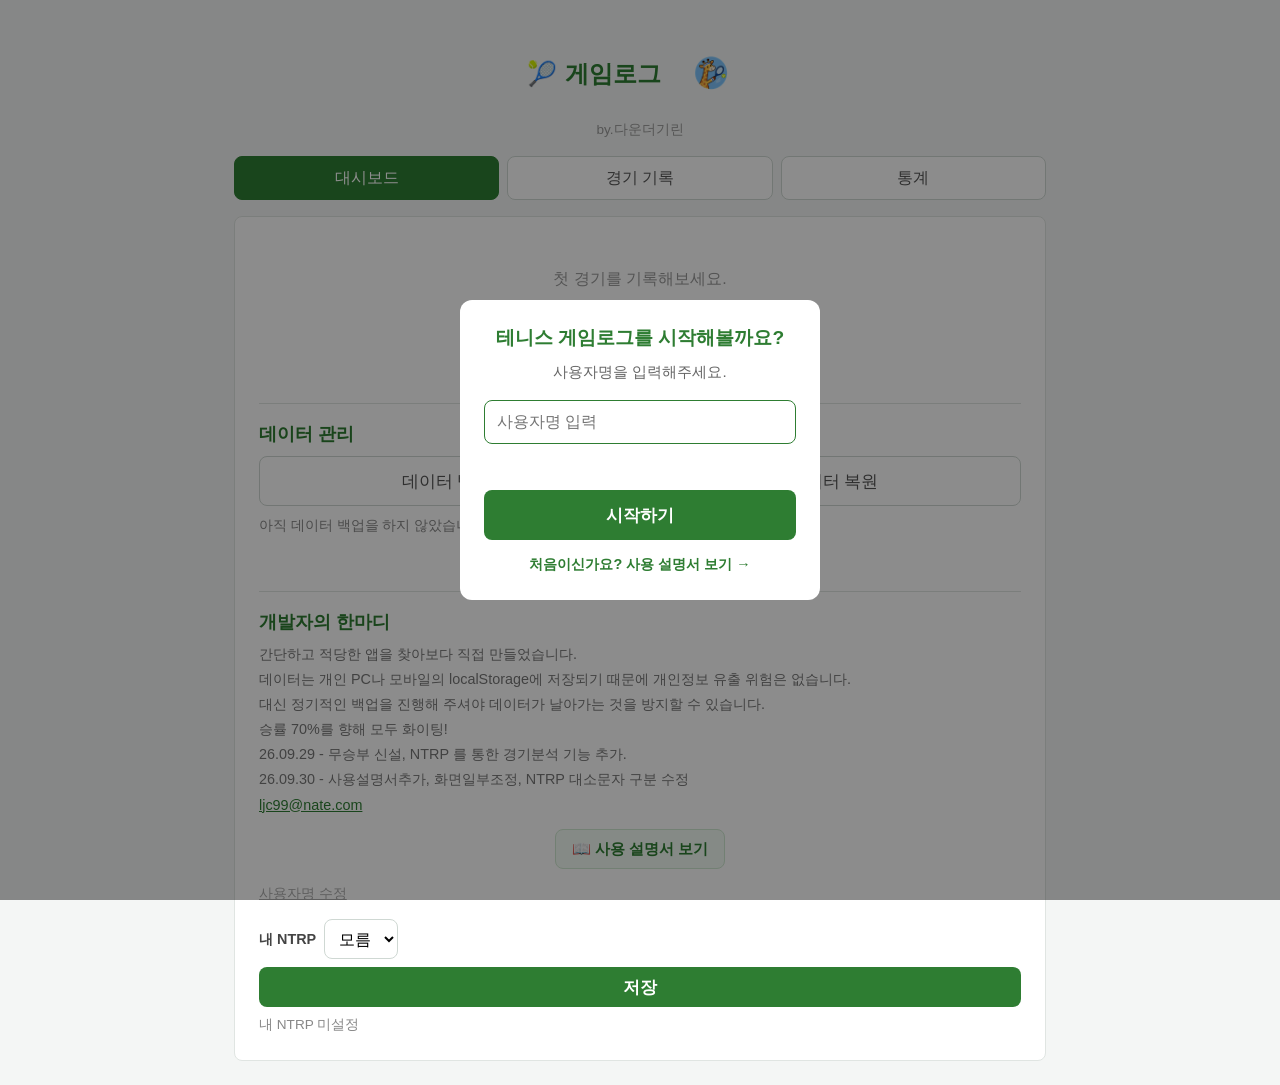
==== index.html @ ec40f74d "기능 및 레이아웃 1. NTRP 참조 대소문자 변경 2. 페이지 넘어가면  3. 설명서 추가" ====
<!DOCTYPE html>
<html lang="ko">
<head>
  <meta charset="UTF-8" />
  <!-- 모바일에서 올바른 배율로 표시되도록 하는 뷰포트 설정 (설계 §5) -->
  <meta name="viewport" content="width=device-width, initial-scale=1.0" />
  <title>다운더기린의 게임로그</title>
  <link rel="stylesheet" href="style.css" />
</head>
<body>
  <!-- 최초 실행 시 사용자명 입력 오버레이 (기본 숨김, 사용자명 없으면 JS가 표시) -->
  <div id="username-setup" class="overlay" hidden>
    <div class="overlay-box">
      <h2 class="overlay-title">테니스 게임로그를 시작해볼까요?</h2>
      <p class="overlay-desc">사용자명을 입력해주세요.</p>
      <input type="text" id="username-input" class="overlay-input" placeholder="사용자명 입력" maxlength="20" />
      <p id="username-setup-message" class="form-message is-error"></p>
      <button type="button" id="username-start-button" class="save-button">시작하기</button>
      <p class="overlay-guide-link"><a href="guide.html" target="_blank" rel="noopener">처음이신가요? 사용 설명서 보기 →</a></p>
    </div>
  </div>

  <!-- 앱 전체를 감싸는 컨테이너 -->
  <div class="app">

    <!-- 앱 제목 (사용자명은 JS로 채움) -->
    <header class="app-header">
      <h1 class="app-title">🎾 <span id="app-title-user"></span><img src="logo.png" alt="로고" class="app-logo" /></h1>
      <p class="app-subtitle">by.다운더기린</p>
    </header>

    <!-- 탭 버튼 3개 (대시보드 / 경기 기록 / 통계) -->
    <!-- 클릭 시 화면 전환 동작은 Task 2에서 구현 예정 -->
    <nav class="tab-bar">
      <button class="tab-button is-active" data-tab="dashboard">대시보드</button>
      <button class="tab-button" data-tab="records">경기 기록</button>
      <button class="tab-button" data-tab="stats">통계</button>
    </nav>

    <!-- 탭별 내용 영역 (지금은 빈 골격만; 실제 내용은 이후 Task에서 채움) -->
    <main class="tab-panels">

      <!-- 탭 1: 대시보드 (Task 13) -->
      <section class="tab-panel is-active" id="dashboard">

        <!-- 주요 통계 요약 -->
        <div id="dashboard-summary"></div>

        <!-- NTRP 경기 분석 요약 -->
        <h2 class="section-title" id="dashboard-ntrp-title">NTRP 경기 분석</h2>
        <div id="dashboard-ntrp"></div>

        <!-- NTRP 전력별 승률 -->
        <h2 class="section-title" id="dashboard-ntrp-difficulty-title">NTRP 전력별 승률</h2>
        <div id="dashboard-ntrp-difficulty"></div>

        <!-- 전력 열세 경기 분석 -->
        <h2 class="section-title" id="dashboard-ntrp-upset-title">전력 열세 경기 분석</h2>
        <div id="dashboard-ntrp-upset"></div>

        <!-- 최근 경기 요약 -->
        <h2 class="section-title" id="dashboard-recent-title">최근 경기</h2>
        <div id="dashboard-recent"></div>

        <!-- 데이터 관리 (백업/복원) -->
        <section class="data-manage">
          <h2 class="section-title">데이터 관리</h2>
          <div class="data-manage-buttons">
            <button type="button" id="backup-button" class="cancel-button">데이터 백업</button>
            <button type="button" id="restore-button" class="cancel-button">데이터 복원</button>
          </div>
          <!-- 복원용 파일 선택 input (화면에는 숨김, 버튼으로 실행) -->
          <input type="file" id="restore-file" accept="application/json,.json" hidden />
          <p id="last-backup-status" class="backup-status"></p>
          <p id="backup-notice" class="backup-notice" hidden></p>
          <p id="data-manage-message" class="form-message" role="status"></p>
        </section>

        <!-- 개발자의 한마디 -->
        <section class="dev-note">
          <h2 class="section-title">개발자의 한마디</h2>
          <p>간단하고 적당한 앱을 찾아보다 직접 만들었습니다.</p>
          <p>데이터는 개인 PC나 모바일의 localStorage에 저장되기 때문에 개인정보 유출 위험은 없습니다.</p>
          <p>대신 정기적인 백업을 진행해 주셔야 데이터가 날아가는 것을 방지할 수 있습니다.</p>
          <p>승률 70%를 향해 모두 화이팅!</p>
          <p>26.09.29 - 무승부 신설, NTRP 를 통한 경기분석 기능 추가.</p>
          <p>26.09.30 - 사용설명서추가, 화면일부조정, NTRP 대소문자 구분 수정</p>
          <p><a href="mailto:ljc99@nate.com">ljc99@nate.com</a></p>
        </section>

        <!-- 사용 설명서 링크 -->
        <section class="guide-link-section">
          <a href="guide.html" target="_blank" rel="noopener">📖 사용 설명서 보기</a>
        </section>

        <!-- 사용자명 수정 (작게 노출) -->
        <section class="username-edit">
          <button type="button" id="username-edit-button" class="text-button">사용자명 수정</button>

          <!-- 수정 폼 (기본 숨김) -->
          <div id="username-edit-form" class="username-edit-form" hidden>
            <p class="username-current">현재 사용자명: <span id="username-current-value"></span></p>
            <label for="username-edit-input">새 사용자명</label>
            <input type="text" id="username-edit-input" class="overlay-input" maxlength="20" />
            <p id="username-edit-message" class="form-message is-error"></p>
            <div class="username-edit-actions">
              <button type="button" id="username-save-button" class="save-button">저장</button>
              <button type="button" id="username-cancel-button" class="cancel-button">취소</button>
            </div>
          </div>

          <!-- 내 NTRP 설정 -->
          <div class="my-ntrp-setting">
            <label for="my-ntrp-input">내 NTRP</label>
            <select id="my-ntrp-input">
              <option value="">모름</option>
            </select>
            <button type="button" id="my-ntrp-save-button" class="save-button">저장</button>
            <span id="my-ntrp-current" class="ntrp-hint"></span>
          </div>
        </section>

      </section>

      <!-- 탭 2: 경기 기록 -->
      <section class="tab-panel" id="records">

        <!-- 경기 입력 폼 (저장 동작은 Task 6에서 구현) -->
        <form id="match-form" class="match-form" autocomplete="off">
          <h2 class="section-title">경기 기록 입력</h2>
          <p class="form-hint"><span class="required-mark">*</span> 표시는 필수 항목입니다.</p>

          <!-- 경기 날짜 (필수, 기본값=오늘) -->
          <div class="field">
            <label for="input-date">경기 날짜 <span class="required-mark">*</span></label>
            <input type="date" id="input-date" name="date" required />
          </div>

          <!-- 경기 형태: 복식 고정 표시 (선택 불가) -->
          <div class="field">
            <label>경기 형태</label>
            <div class="fixed-value">복식 (고정)</div>
          </div>

          <!-- 구장 (자동완성, 선택 입력) -->
          <div class="field">
            <label for="input-venue">구장 (선택)</label>
            <input type="text" id="input-venue" name="venue" list="venue-list" placeholder="예: 올림픽공원 테니스장" />
            <datalist id="venue-list"></datalist>
          </div>

          <!-- 나 (본인): 이름은 사용자명, NTRP는 내 NTRP 설정값 -->
          <div class="field">
            <label>나</label>
            <div class="fixed-value"><span id="me-name"></span></div>
            <span id="ntrp-me" class="ntrp-hint"></span>
          </div>

          <!-- 내 파트너 (자동완성) -->
          <div class="field">
            <label for="input-partner">내 파트너</label>
            <input type="text" id="input-partner" name="partner" list="partner-list" placeholder="예: 홍길동" />
            <span id="ntrp-partner" class="ntrp-hint"></span>
            <datalist id="partner-list"></datalist>
          </div>

          <!-- 상대 선수 1 (자동완성) -->
          <div class="field">
            <label for="input-opponent1">상대 선수 1</label>
            <input type="text" id="input-opponent1" name="opponent1" list="opponent-list" placeholder="예: 김철수" />
            <span id="ntrp-opponent1" class="ntrp-hint"></span>
          </div>

          <!-- 상대 선수 2 (자동완성) -->
          <div class="field">
            <label for="input-opponent2">상대 선수 2</label>
            <input type="text" id="input-opponent2" name="opponent2" list="opponent-list" placeholder="예: 이영희" />
            <span id="ntrp-opponent2" class="ntrp-hint"></span>
            <!-- 상대 선수 1·2가 같은 후보 목록을 공유 -->
            <datalist id="opponent-list"></datalist>
          </div>

          <!-- 경기 점수: 내 점수 / 상대 점수 (필수). 승/무/패는 자동 판정된다. -->
          <div class="field">
            <label>경기 점수 <span class="required-mark">*</span></label>
            <div class="score-inputs">
              <div class="score-cell">
                <label for="input-my-score" class="score-cell-label">내 점수</label>
                <input type="number" id="input-my-score" name="myScore" min="0" step="1" inputmode="numeric" placeholder="예: 6" />
              </div>
              <span class="score-sep">:</span>
              <div class="score-cell">
                <label for="input-opp-score" class="score-cell-label">상대 점수</label>
                <input type="number" id="input-opp-score" name="oppScore" min="0" step="1" inputmode="numeric" placeholder="예: 4" />
              </div>
            </div>
            <!-- 점수로 자동 판정된 결과를 사람이 볼 수 있게 표시 -->
            <p id="result-preview" class="result-preview"></p>
            <!-- 자동 판정된 결과(W/L/D)를 담아 두는 숨은 입력칸 (저장/통계에서 사용) -->
            <input type="hidden" id="input-result" name="result" value="" />
          </div>

          <!-- 경기 시간 (자유 입력) -->
          <div class="field">
            <label for="input-duration">경기 시간</label>
            <input type="text" id="input-duration" name="duration" placeholder="예: 90분" />
          </div>

          <!-- 메모 (선택) -->
          <div class="field">
            <label for="input-memo">메모 (선택)</label>
            <textarea id="input-memo" name="memo" rows="3" placeholder="경기에 대한 메모"></textarea>
          </div>

          <!-- 저장 / 취소 버튼 (취소는 수정 모드에서만 표시) -->
          <div class="field form-actions">
            <button type="submit" class="save-button">저장</button>
            <button type="button" id="cancel-edit-button" class="cancel-button" hidden>취소</button>
          </div>

          <!-- 저장 결과 안내 메시지 (성공/오류) -->
          <p id="form-message" class="form-message" role="status"></p>
        </form>

        <!-- 경기 목록 (Task 7: 조회 + 최근 우선 정렬) -->
        <section class="match-list-section">
          <h2 class="section-title">경기 목록</h2>
          <div id="match-list"></div>
        </section>

        <!-- 상대방 관리 (Master + NTRP) -->
        <section class="opponent-master-section">
          <h2 class="section-title">상대방 관리</h2>

          <!-- 등록/수정 폼 -->
          <div class="master-form">
            <div class="field">
              <label for="master-name-input">상대방 이름</label>
              <input type="text" id="master-name-input" placeholder="예: 김철수" />
            </div>
            <div class="field">
              <label for="master-ntrp-input">NTRP</label>
              <select id="master-ntrp-input">
                <option value="">모름</option>
              </select>
            </div>
            <p id="master-message" class="form-message is-error"></p>
            <div class="master-form-actions">
              <button type="button" id="master-add-button" class="save-button">추가</button>
              <button type="button" id="master-cancel-button" class="cancel-button" hidden>취소</button>
            </div>
          </div>

          <!-- 목록 -->
          <div id="master-list"></div>
        </section>

      </section>

      <!-- 탭 3: 통계 (Task 12) -->
      <section class="tab-panel" id="stats">

        <!-- 전체 통계 요약 카드 -->
        <h2 class="section-title">전체 통계</h2>
        <div id="stats-overall"></div>

        <!-- NTRP 전력별 경기 분석 -->
        <h2 class="section-title">NTRP 전력별 경기 분석</h2>
        <div id="stats-ntrp"></div>

        <!-- 전력 열세 / 우세 경기 분석 (업셋) -->
        <h2 class="section-title">전력 열세 경기 분석</h2>
        <div id="stats-ntrp-upset"></div>

        <!-- 월별 통계 -->
        <h2 class="section-title">월별 통계</h2>
        <div id="stats-monthly"></div>

        <!-- 파트너별 통계 -->
        <h2 class="section-title">파트너별 통계</h2>
        <div id="stats-partner"></div>

        <!-- 상대별 통계 -->
        <h2 class="section-title">상대별 통계</h2>
        <div id="stats-opponent"></div>

        <!-- 구장별 통계 -->
        <h2 class="section-title">구장별 통계</h2>
        <div id="stats-venue"></div>

      </section>

    </main>

  </div>

  <script src="app.js"></script>
</body>
</html>
---- style.css ----
/*
  테니스 복식 기록 - 스타일
  - 모바일 우선(Mobile-first)으로 작성 (설계 §5)
  - 반응형/접근성 마무리는 파일 하단 "Task 15" 블록 참고
*/

/* 기본 리셋 및 공통 설정 */
* {
  box-sizing: border-box;
  margin: 0;
  padding: 0;
}

body {
  font-family: -apple-system, BlinkMacSystemFont, "Segoe UI", Roboto, "Malgun Gothic", sans-serif;
  background-color: #f4f6f5;
  color: #333;
  line-height: 1.5;
}

/* 앱 전체 컨테이너: 넓은 화면에서는 가운데 정렬 + 최대 너비 제한 */
.app {
  width: 100%;
  max-width: 720px;
  margin: 0 auto;
  padding: 16px;
}

/* 앱 제목 */
.app-header {
  text-align: center;
  padding: 8px 0 16px;
}

.app-title {
  font-size: 1.5rem;
  color: #2e7d32; /* 코트 그린 계열 포인트 색 */
  display: inline-flex;
  align-items: center; /* 제목 텍스트와 로고를 세로 가운데 정렬 */
  gap: 8px;
}

/* 제목 아래 고정 부제목 */
.app-subtitle {
  margin-top: 4px;
  font-size: 0.85rem;
  color: #999;
}

/* 제목 뒤 로고 아이콘 */
.app-logo {
  height: 3.5em;
  width: auto;
  vertical-align: middle;
}

/* 탭 버튼 영역 */
.tab-bar {
  display: flex;
  gap: 8px;
  margin-bottom: 16px;
}

.tab-button {
  flex: 1; /* 3개 버튼이 가로 폭을 균등하게 나눠 가짐 */
  min-height: 44px; /* 터치하기 충분한 크기 (설계 §5) */
  border: 1px solid #cfd8d3;
  background-color: #ffffff;
  color: #555;
  font-size: 1rem;
  border-radius: 8px;
  cursor: pointer;
}

/* 현재 선택된 탭 버튼 강조 */
.tab-button.is-active {
  background-color: #2e7d32;
  color: #ffffff;
  border-color: #2e7d32;
}

/* 탭 내용 영역 */
.tab-panels {
  width: 100%;
}

.tab-panel {
  display: none; /* 기본은 숨김 */
  background-color: #ffffff;
  border: 1px solid #e0e5e2;
  border-radius: 8px;
  padding: 16px;
  min-height: 120px;
}

/* 현재 활성화된 탭만 표시 */
.tab-panel.is-active {
  display: block;
}

/* 아직 내용이 없는 영역의 안내 문구 */
.placeholder {
  color: #999;
  text-align: center;
  padding: 24px 0;
}

/* ============================================================
   경기 입력 폼 (Task 5) - 모바일 우선
   ============================================================ */

.section-title {
  font-size: 1.15rem;
  color: #2e7d32;
  margin-bottom: 8px;
}

.form-hint {
  font-size: 0.85rem;
  color: #888;
  margin-bottom: 16px;
}

/* 필수 표시(*) 색상 */
.required-mark {
  color: #c62828;
}

/* 각 입력 항목을 세로로 배치 (모바일 우선) */
.field {
  margin-bottom: 16px;
}

.field label {
  display: block;
  font-size: 0.95rem;
  color: #444;
  margin-bottom: 6px;
}

/* 입력창 공통 스타일: 터치하기 쉽게 크게 */
.field input[type="date"],
.field input[type="text"],
.field textarea {
  width: 100%;
  min-height: 44px;
  padding: 10px 12px;
  border: 1px solid #cfd8d3;
  border-radius: 8px;
  font-size: 1rem;
  font-family: inherit;
  background-color: #fff;
}

.field textarea {
  min-height: 72px;
  resize: vertical;
}

/* 상대 선수 옆 NTRP 힌트: 입력창 아래에 작게 표시 */
.ntrp-hint {
  display: block;
  margin-top: 6px;
  font-size: 0.85rem;
  font-weight: 600;
  color: #2e7d32;
}

/* NTRP 미등록 등 강조가 필요 없는 상태는 회색으로 */
.ntrp-hint.is-muted {
  color: #888;
  font-weight: 400;
}

/* 입력창 포커스 시 강조 */
.field input:focus,
.field textarea:focus {
  outline: none;
  border-color: #2e7d32;
}

/* 경기 형태 고정 표시 */
.fixed-value {
  padding: 10px 12px;
  border: 1px dashed #cfd8d3;
  border-radius: 8px;
  color: #666;
  background-color: #f7f9f8;
}

/* 승/패 버튼 영역: 두 버튼이 가로 폭을 균등하게 */
/* 경기 점수 입력: 내 점수 : 상대 점수 */
.score-inputs {
  display: flex;
  align-items: flex-end;
  gap: 10px;
}

.score-cell {
  flex: 1;
}

.score-cell-label {
  display: block;
  font-size: 0.85rem;
  color: #666;
  margin-bottom: 4px;
}

.score-inputs input[type="number"] {
  width: 100%;
  min-height: 48px;
  padding: 10px 12px;
  border: 1px solid #cfd8d3;
  border-radius: 8px;
  font-size: 1.1rem;
  font-family: inherit;
  text-align: center;
  background-color: #fff;
}

.score-inputs input[type="number"]:focus {
  outline: none;
  border-color: #2e7d32;
}

.score-sep {
  font-size: 1.4rem;
  font-weight: bold;
  color: #888;
  padding-bottom: 10px;
}

/* 점수로 자동 판정된 결과 미리보기 */
.result-preview {
  margin-top: 10px;
  font-size: 0.95rem;
  font-weight: 600;
  color: #666;
}

.result-preview.is-win {
  color: #2e7d32;
}

.result-preview.is-draw {
  color: #616161;
}

.result-preview.is-loss {
  color: #c62828;
}

.result-buttons {
  display: flex;
  gap: 12px;
}

.result-button {
  flex: 1;
  min-height: 52px; /* 모바일에서 터치하기 충분한 큰 버튼 */
  font-size: 1.1rem;
  font-weight: bold;
  border: 2px solid #cfd8d3;
  border-radius: 8px;
  background-color: #fff;
  color: #666;
  cursor: pointer;
}

/* 선택된 승 버튼 (초록 계열) */
.result-button.result-win.is-selected {
  background-color: #2e7d32;
  border-color: #2e7d32;
  color: #fff;
}

/* 선택된 무승부 버튼 (회색 계열) */
.result-button.result-draw.is-selected {
  background-color: #757575;
  border-color: #757575;
  color: #fff;
}

/* 선택된 패 버튼 (빨강 계열) */
.result-button.result-loss.is-selected {
  background-color: #c62828;
  border-color: #c62828;
  color: #fff;
}

/* 저장 버튼: 넓고 큰 버튼 */
.save-button {
  width: 100%;
  min-height: 50px;
  font-size: 1.05rem;
  font-weight: bold;
  border: none;
  border-radius: 8px;
  background-color: #2e7d32;
  color: #fff;
  cursor: pointer;
}

.save-button:active {
  opacity: 0.85;
}

/* ============================================================
   넓은 화면(PC) 보정 (Task 5 범위 내 최소 대응)
   상세 반응형 마무리는 Task 15에서 진행
   ============================================================ */
@media (min-width: 600px) {
  /* 날짜·스코어·시간 등은 넓은 화면에서 지나치게 길지 않도록 최대 폭 제한 */
  .field input[type="date"] {
    max-width: 240px;
  }
}

/* 저장 결과 안내 메시지 (Task 6) */
.form-message {
  margin-top: 12px;
  font-size: 0.95rem;
  min-height: 1.2em; /* 메시지가 없어도 높이 유지 */
}

.form-message.is-success {
  color: #2e7d32; /* 성공: 초록 */
}

.form-message.is-error {
  color: #c62828; /* 오류: 빨강 */
}

/* ============================================================
   경기 목록 (Task 7)
   ============================================================ */

.match-list-section {
  margin-top: 24px;
  border-top: 1px solid #e0e5e2;
  padding-top: 16px;
}

/* 경기 카드 한 건 */
.match-card {
  border: 1px solid #e0e5e2;
  border-radius: 8px;
  padding: 12px 14px;
  margin-bottom: 12px;
  background-color: #fff;
}

/* 카드 상단: 날짜 + 승/패 배지 */
.match-card-header {
  display: flex;
  justify-content: space-between;
  align-items: center;
  margin-bottom: 8px;
}

.match-date {
  font-weight: bold;
  color: #333;
}

/* 승/패 배지 (색 + 텍스트 함께) */
.match-result {
  font-weight: bold;
  padding: 2px 10px;
  border-radius: 999px;
  font-size: 0.9rem;
}

.match-result.is-win {
  background-color: #e8f5e9;
  color: #2e7d32;
}

.match-result.is-draw {
  background-color: #f0f0f0;
  color: #616161;
}

.match-result.is-loss {
  background-color: #fdecea;
  color: #c62828;
}

/* 세부 정보 한 줄 (라벨 + 값) */
.match-row {
  display: flex;
  gap: 8px;
  font-size: 0.95rem;
  padding: 2px 0;
}

.match-label {
  flex: 0 0 56px; /* 라벨 너비 고정으로 값이 가지런히 정렬 */
  color: #888;
}

.match-value {
  color: #333;
  white-space: pre-wrap; /* 줄바꿈 메모도 그대로 표시 */
  word-break: break-word;
}

/* 빈 상태 안내 */
.empty-state {
  text-align: center;
  color: #999;
  padding: 24px 0;
}

.empty-state p {
  margin: 2px 0;
}

/* ============================================================
   수정 기능 관련 (Task 8)
   ============================================================ */

/* 저장/취소 버튼을 나란히 배치 */
.form-actions {
  display: flex;
  gap: 12px;
}

.form-actions .save-button {
  flex: 1;
}

/* 취소 버튼 */
.cancel-button {
  flex: 0 0 auto;
  min-height: 50px;
  padding: 0 20px;
  font-size: 1.05rem;
  border: 1px solid #cfd8d3;
  border-radius: 8px;
  background-color: #fff;
  color: #555;
  cursor: pointer;
}

/* 경기 카드 하단 동작 버튼 영역 */
.match-actions {
  display: flex;
  justify-content: flex-end;
  gap: 8px;
  margin-top: 10px;
  padding-top: 10px;
  border-top: 1px solid #f0f2f1;
}

/* 수정 버튼 */
.edit-button {
  min-height: 40px;
  padding: 0 16px;
  font-size: 0.95rem;
  border: 1px solid #2e7d32;
  border-radius: 8px;
  background-color: #fff;
  color: #2e7d32;
  cursor: pointer;
}

.edit-button:active {
  background-color: #e8f5e9;
}

/* 삭제 버튼 (Task 9) */
.delete-button {
  min-height: 40px;
  padding: 0 16px;
  font-size: 0.95rem;
  border: 1px solid #c62828;
  border-radius: 8px;
  background-color: #fff;
  color: #c62828;
  cursor: pointer;
}

.delete-button:active {
  background-color: #fdecea;
}

/* ============================================================
   통계 탭 (Task 12)
   ============================================================ */

/* 전체 통계 요약 카드 그리드 (모바일: 2열) */
.stat-card-grid {
  display: grid;
  grid-template-columns: repeat(2, 1fr);
  gap: 10px;
  margin-bottom: 8px;
}

.stat-card {
  border: 1px solid #e0e5e2;
  border-radius: 8px;
  padding: 12px;
  text-align: center;
  background-color: #fff;
}

.stat-value {
  font-size: 1.3rem;
  font-weight: bold;
  color: #2e7d32;
}

.stat-label {
  margin-top: 4px;
  font-size: 0.85rem;
  color: #888;
}

/* 통계 표 */
.stats-table {
  width: 100%;
  border-collapse: collapse;
  margin-bottom: 8px;
  font-size: 0.95rem;
}

.stats-table th,
.stats-table td {
  border: 1px solid #e0e5e2;
  padding: 8px 10px;
  text-align: center;
}

.stats-table th {
  background-color: #f2f5f4;
  color: #555;
  font-weight: bold;
}

/* 첫 열(월/이름)은 왼쪽 정렬로 가독성 확보 */
.stats-table td:first-child,
.stats-table th:first-child {
  text-align: left;
}

.stats-empty {
  color: #999;
  padding: 8px 0 16px;
}

/* 넓은 화면(PC): 요약 카드를 더 여러 열로 */
@media (min-width: 600px) {
  .stat-card-grid {
    grid-template-columns: repeat(3, 1fr);
  }
}

/* ============================================================
   대시보드 최근 경기 요약 (Task 13)
   ============================================================ */

.recent-line {
  display: flex;
  align-items: center;
  flex-wrap: wrap;
  gap: 8px 10px;
  padding: 10px 12px;
  border: 1px solid #e0e5e2;
  border-radius: 8px;
  margin-bottom: 8px;
  background-color: #fff;
}

/* 승/패 배지 (W/L) */
.recent-badge {
  flex: 0 0 auto;
  width: 26px;
  height: 26px;
  line-height: 26px;
  text-align: center;
  border-radius: 50%;
  font-weight: bold;
  font-size: 0.85rem;
}

.recent-badge.is-win {
  background-color: #e8f5e9;
  color: #2e7d32;
}

.recent-badge.is-draw {
  background-color: #f0f0f0;
  color: #616161;
}

.recent-badge.is-loss {
  background-color: #fdecea;
  color: #c62828;
}

.recent-date {
  font-weight: bold;
  color: #333;
}

.recent-vs {
  color: #666;
  word-break: break-word;
}

/* 대시보드 빈 상태의 이동 버튼에 여백 */
#dashboard-summary .empty-state .save-button {
  margin-top: 12px;
  max-width: 280px;
}

/* ============================================================
   Task 15 - 반응형 & 접근성 마무리
   (모바일 우선을 유지하면서 넓은 화면/입력 편의/접근성을 보강)
   ============================================================ */

/* --- 접근성: 키보드 포커스를 또렷하게 표시 --- */
.tab-button:focus-visible,
.result-button:focus-visible,
.save-button:focus-visible,
.cancel-button:focus-visible,
.edit-button:focus-visible,
.delete-button:focus-visible,
.field input:focus-visible,
.field textarea:focus-visible {
  outline: 3px solid #7cb342;
  outline-offset: 2px;
}

/* --- 마우스 사용자를 위한 버튼 hover 피드백 (터치엔 영향 없음) --- */
@media (hover: hover) {
  .tab-button:hover { border-color: #2e7d32; }
  .save-button:hover { background-color: #276c2b; }
  .result-button:hover { border-color: #9e9e9e; }
  .edit-button:hover { background-color: #e8f5e9; }
  .delete-button:hover { background-color: #fdecea; }
  .cancel-button:hover { border-color: #9e9e9e; }
}

/* --- 태블릿 이상(넓은 화면): 여백과 정보 밀도를 키운다 --- */
@media (min-width: 600px) {
  .app {
    max-width: 860px;   /* 넓은 화면에서 여유 공간 활용 */
    padding: 24px;
  }

  .tab-panel {
    padding: 24px;
  }

  /* 경기 목록과 최근 경기 요약을 2열로 배치해 공간 활용 */
  #match-list,
  #dashboard-recent {
    display: grid;
    grid-template-columns: repeat(2, 1fr);
    gap: 12px;
  }

  /* 2열 그리드에서는 카드 하단 margin 대신 grid gap을 사용 */
  #match-list .match-card,
  #dashboard-recent .recent-line {
    margin-bottom: 0;
  }

  /* 빈 상태 안내는 그리드 두 칸을 모두 차지하도록 */
  #match-list .empty-state,
  #dashboard-recent .stats-empty {
    grid-column: 1 / -1;
  }
}

/* --- 큰 화면(PC): 전체 요약 카드를 더 넓게 배치 --- */
@media (min-width: 900px) {
  /* 전체 통계 요약(6개)은 넓은 화면에서 한 줄에 3개 유지, 대시보드 요약(4개)은 4열 */
  #dashboard-summary .stat-card-grid {
    grid-template-columns: repeat(4, 1fr);
  }
}

/* --- 아주 좁은 화면(소형 휴대폰) 보정 --- */
@media (max-width: 360px) {
  .app {
    padding: 12px;
  }
  .app-title {
    font-size: 1.3rem;
  }
  /* 탭 글자가 줄바꿈되지 않도록 약간 축소 */
  .tab-button {
    font-size: 0.9rem;
  }
}

/* ============================================================
   데이터 관리 (백업/복원)
   ============================================================ */

.data-manage {
  margin-top: 24px;
  padding-top: 16px;
  border-top: 1px solid #e0e5e2;
}

.data-manage-buttons {
  display: flex;
  gap: 12px;
  flex-wrap: wrap;
}

/* 백업/복원 버튼: 좁은 화면에서 나란히, 아주 좁으면 줄바꿈 */
.data-manage-buttons .cancel-button {
  flex: 1 1 auto;
  min-width: 130px;
}

/* 마지막 백업 시각 */
.backup-status {
  margin-top: 10px;
  font-size: 0.85rem;
  color: #888;
}

/* 7일 경과 백업 권장 안내 */
.backup-notice {
  margin-top: 6px;
  font-size: 0.9rem;
  color: #c62828;
}

/* ============================================================
   개발자의 한마디
   ============================================================ */

.dev-note {
  margin-top: 24px;
  padding-top: 16px;
  border-top: 1px solid #e0e5e2;
}

.dev-note p {
  font-size: 0.9rem;
  color: #777;
  line-height: 1.6;
  margin: 2px 0;
}

.dev-note a {
  color: #2e7d32;
}

/* ============================================================
   사용자명 (최초 입력 오버레이 / 수정)
   ============================================================ */

/* hidden 속성이 항상 display 규칙을 이기도록 (오버레이 flex 등 무시) */
[hidden] {
  display: none !important;
}

/* 최초 입력 오버레이: 화면 전체를 덮는다 */
.overlay {
  position: fixed;
  inset: 0;
  background-color: rgba(0, 0, 0, 0.45);
  display: flex;
  align-items: center;
  justify-content: center;
  padding: 16px;
  z-index: 1000;
}

.overlay-box {
  width: 100%;
  max-width: 360px;
  background-color: #fff;
  border-radius: 12px;
  padding: 24px;
  text-align: center;
}

.overlay-title {
  font-size: 1.2rem;
  color: #2e7d32;
  margin-bottom: 8px;
}

.overlay-desc {
  font-size: 0.95rem;
  color: #666;
  margin-bottom: 16px;
}

.overlay-input {
  width: 100%;
  min-height: 44px;
  padding: 10px 12px;
  border: 1px solid #cfd8d3;
  border-radius: 8px;
  font-size: 1rem;
  margin-bottom: 8px;
}

.overlay-input:focus {
  outline: none;
  border-color: #2e7d32;
}

.overlay .save-button {
  margin-top: 8px;
}

/* 사용자명 수정 영역 */
.username-edit {
  margin-top: 12px;
}

/* 작게 노출되는 텍스트 버튼 */
.text-button {
  background: none;
  border: none;
  color: #aaa;
  font-size: 0.85rem;
  text-decoration: underline;
  cursor: pointer;
  padding: 4px 0;
}

.text-button:hover {
  color: #2e7d32;
}

.username-edit-form {
  margin-top: 10px;
  padding: 12px;
  border: 1px solid #e0e5e2;
  border-radius: 8px;
}

.username-current {
  font-size: 0.9rem;
  color: #666;
  margin-bottom: 8px;
}

.username-edit-form label {
  display: block;
  font-size: 0.9rem;
  color: #444;
  margin-bottom: 6px;
}

.username-edit-actions {
  display: flex;
  gap: 10px;
  margin-top: 4px;
}

.username-edit-actions .save-button,
.username-edit-actions .cancel-button {
  flex: 1;
}

/* 내 NTRP 설정 (사용자명 수정 영역 아래) */
.my-ntrp-setting {
  display: flex;
  align-items: center;
  flex-wrap: wrap;
  gap: 8px;
  margin-top: 12px;
}

.my-ntrp-setting label {
  font-size: 0.9rem;
  color: #444;
  font-weight: 600;
}

.my-ntrp-setting select {
  min-height: 40px;
  padding: 6px 10px;
  border: 1px solid #cfd8d3;
  border-radius: 8px;
  font-size: 1rem;
  font-family: inherit;
  background-color: #fff;
}

.my-ntrp-setting .save-button {
  min-height: 40px;
}

/* 내 NTRP 설정의 현재값 텍스트는 줄바꿈 없이 옆에 표시 */
.my-ntrp-setting .ntrp-hint {
  display: inline;
  margin-top: 0;
}

/* 경기 카드 내 NTRP 전력 분석 블록 */
.ntrp-analysis {
  margin-top: 10px;
  padding: 8px 10px;
  border-top: 1px dashed #e0e0e0;
  display: flex;
  flex-direction: column;
  gap: 4px;
}

.ntrp-analysis-teams {
  font-size: 0.9rem;
  color: #444;
  font-weight: 600;
  word-break: keep-all;
}

.ntrp-analysis-diff {
  font-size: 0.9rem;
  font-weight: 600;
  word-break: keep-all;
}

/* 전력차 색 구분: 우세(초록) / 열세(빨강) / 동급(회색) */
.ntrp-analysis-diff.is-favored {
  color: #2e7d32;
}

.ntrp-analysis-diff.is-underdog {
  color: #c62828;
}

.ntrp-analysis-diff.is-even {
  color: #616161;
}

/* NTRP 미등록 표시 */
.ntrp-analysis.is-unavailable .ntrp-analysis-na {
  font-size: 0.85rem;
  color: #999;
}

/* NTRP 전력별 분석: 평균 전력차 문구 */
.ntrp-avg-diff {
  margin-top: 10px;
  font-size: 0.9rem;
  font-weight: 600;
  color: #444;
  word-break: keep-all;
}

/* 전력 열세/우세(업셋) 분석 문구 */
.ntrp-upset-line {
  margin-top: 8px;
  font-size: 0.9rem;
  font-weight: 600;
  color: #444;
  word-break: keep-all;
}

.ntrp-upset-line.is-favored {
  color: #2e7d32;
}

.ntrp-upset-line.is-underdog {
  color: #c62828;
}

.ntrp-upset-line.is-even {
  color: #616161;
}

/* 열이 많은 통계 표(파트너 NTRP 등)를 모바일에서 가로 스크롤로 처리 */
.stats-table-scroll {
  width: 100%;
  overflow-x: auto;
  -webkit-overflow-scrolling: touch;
}

.stats-table-scroll .stats-table {
  min-width: 640px; /* 열이 많아 좁은 화면에서 눌리지 않도록 최소 폭 확보 */
}

/* 대시보드 최근 경기: 점수 표시 (내 점수 - 상대 점수) */
.recent-score {
  flex-basis: 100%;
  font-size: 0.95rem;
  font-weight: 700;
  color: #333;
}

/* 대시보드 최근 경기: NTRP 분석 블록 */
.recent-ntrp {
  flex-basis: 100%;
  border-top: 1px dashed #e0e0e0;
  padding-top: 6px;
  display: flex;
  flex-direction: column;
  gap: 2px;
}

.recent-ntrp-teams {
  font-size: 0.85rem;
  color: #444;
  font-weight: 600;
  word-break: keep-all;
}

.recent-ntrp-diff {
  font-size: 0.85rem;
  font-weight: 600;
  word-break: keep-all;
}

.recent-ntrp-diff.is-favored { color: #2e7d32; }
.recent-ntrp-diff.is-underdog { color: #c62828; }
.recent-ntrp-diff.is-even { color: #616161; }

.recent-ntrp.is-unavailable {
  font-size: 0.85rem;
  color: #999;
  border-top: 1px dashed #e0e0e0;
  padding-top: 6px;
}

/* 대시보드: 가장 큰 전력 열세 승리 강조 박스 */
.dashboard-upset-highlight {
  margin-top: 10px;
  padding: 10px 12px;
  border: 1px solid #cfe8d0;
  border-radius: 8px;
  background-color: #f2faf3;
}

.dashboard-upset-title {
  font-size: 0.85rem;
  color: #666;
  margin-bottom: 4px;
}

.dashboard-upset-diff {
  font-size: 1.05rem;
  font-weight: 700;
}

.dashboard-upset-diff.is-favored { color: #2e7d32; }

.dashboard-upset-score {
  font-size: 0.95rem;
  font-weight: 600;
  color: #333;
  margin-top: 2px;
}

/* 목록 페이지네이션 (경기 목록 / 상대방 관리 목록 공용) */
.pagination {
  display: flex;
  align-items: center;
  justify-content: center;
  gap: 12px;
  margin-top: 12px;
}

.pagination-button {
  min-height: 40px;
  padding: 8px 16px;
  border: 1px solid #cfd8d3;
  border-radius: 8px;
  background-color: #fff;
  color: #333;
  font-size: 0.95rem;
  font-family: inherit;
  cursor: pointer;
}

.pagination-button:disabled {
  color: #bbb;
  background-color: #f5f5f5;
  cursor: default;
}

.pagination-info {
  font-size: 0.9rem;
  color: #666;
  min-width: 84px;
  text-align: center;
}

/* 사용자명 입력 오버레이의 사용 설명서 링크 */
.overlay-guide-link {
  margin-top: 14px;
  text-align: center;
  font-size: 0.9rem;
}

.overlay-guide-link a {
  color: #2e7d32;
  text-decoration: none;
  font-weight: 600;
}

.overlay-guide-link a:hover { text-decoration: underline; }

/* 대시보드 하단 사용 설명서 링크 섹션 */
.guide-link-section {
  margin-top: 12px;
  text-align: center;
}

.guide-link-section a {
  display: inline-block;
  padding: 8px 16px;
  border: 1px solid #cfe8d0;
  border-radius: 8px;
  background-color: #f2faf3;
  color: #2e7d32;
  text-decoration: none;
  font-weight: 600;
  font-size: 0.95rem;
}

.guide-link-section a:hover { background-color: #e6f4e7; }
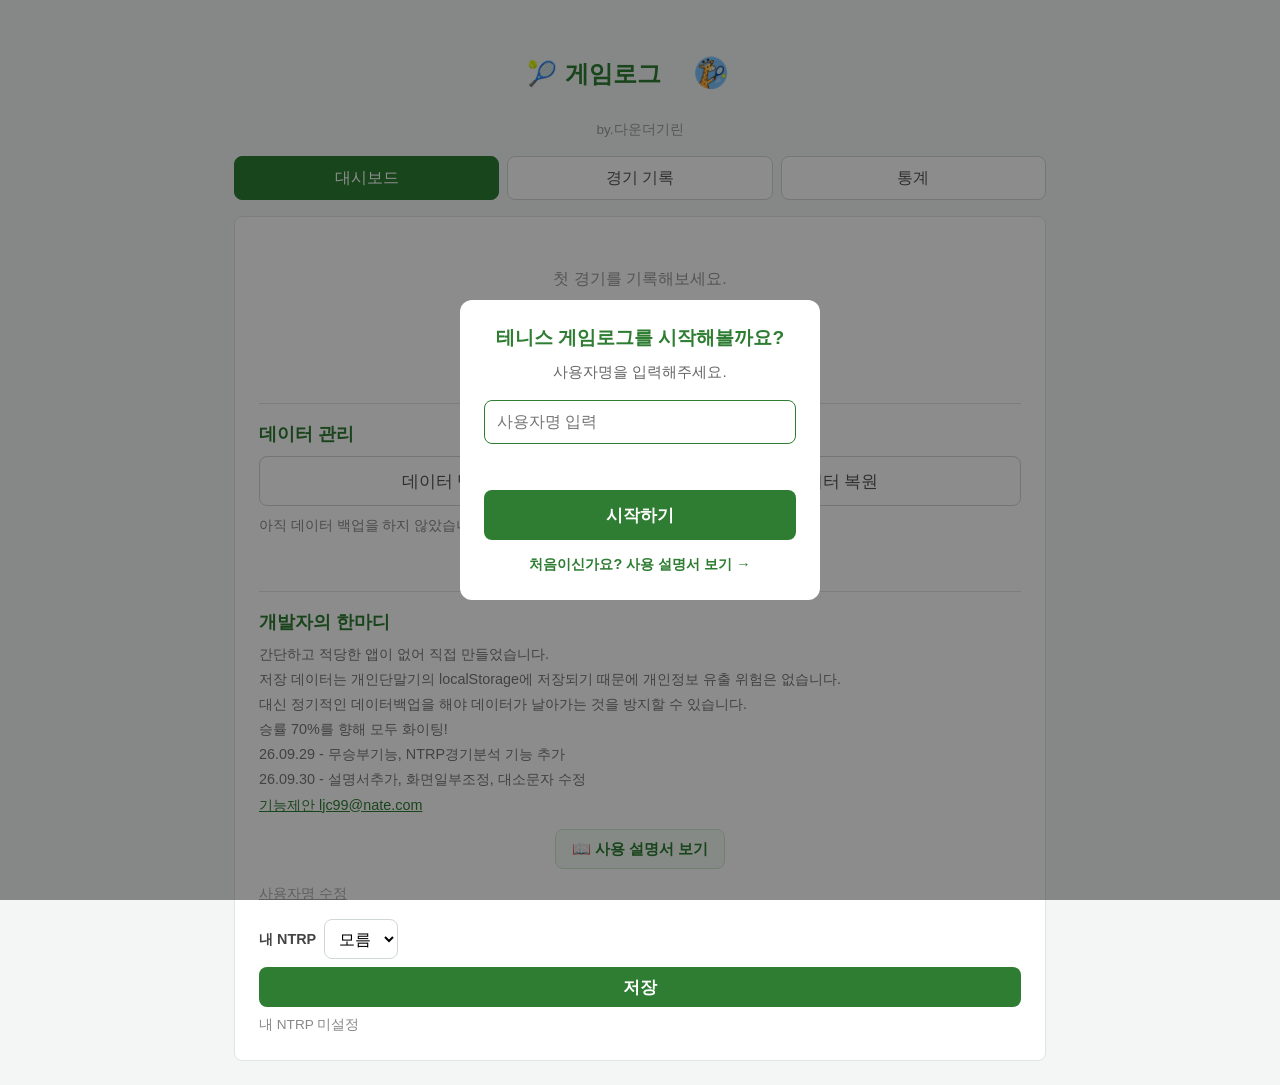
==== commit 35d4a01b: "Add files via upload" ====
--- a/index.html
+++ b/index.html
@@ -79,13 +79,13 @@
         <!-- 개발자의 한마디 -->
         <section class="dev-note">
           <h2 class="section-title">개발자의 한마디</h2>
-          <p>간단하고 적당한 앱을 찾아보다 직접 만들었습니다.</p>
-          <p>데이터는 개인 PC나 모바일의 localStorage에 저장되기 때문에 개인정보 유출 위험은 없습니다.</p>
-          <p>대신 정기적인 백업을 진행해 주셔야 데이터가 날아가는 것을 방지할 수 있습니다.</p>
+          <p>간단하고 적당한 앱이 없어 직접 만들었습니다.</p>
+          <p>저장 데이터는 개인단말기의 localStorage에 저장되기 때문에 개인정보 유출 위험은 없습니다.</p>
+          <p>대신 정기적인 데이터백업을 해야 데이터가 날아가는 것을 방지할 수 있습니다.</p>
           <p>승률 70%를 향해 모두 화이팅!</p>
-          <p>26.09.29 - 무승부 신설, NTRP 를 통한 경기분석 기능 추가.</p>
-          <p>26.09.30 - 사용설명서추가, 화면일부조정, NTRP 대소문자 구분 수정</p>
-          <p><a href="mailto:ljc99@nate.com">ljc99@nate.com</a></p>
+          <p>26.09.29 - 무승부기능, NTRP경기분석 기능 추가</p>
+          <p>26.09.30 - 설명서추가, 화면일부조정, 대소문자 수정</p>
+          <p><a href="mailto:ljc99@nate.com">기능제안 ljc99@nate.com</a></p>
         </section>
 
         <!-- 사용 설명서 링크 -->
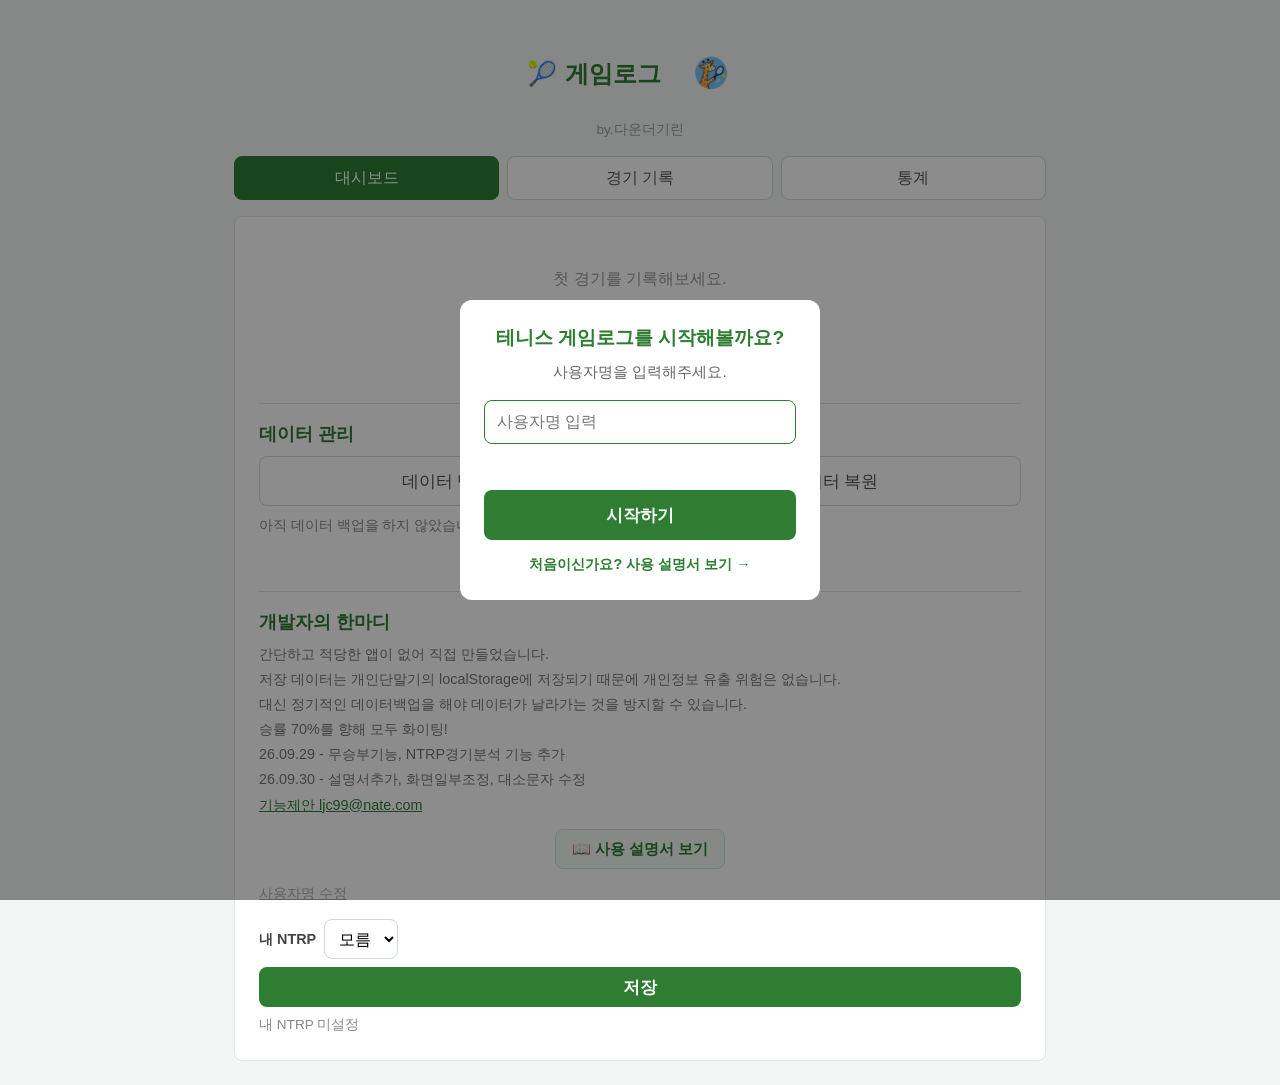
==== commit fd0e7240: "Add files via upload" ====
--- a/index.html
+++ b/index.html
@@ -81,7 +81,7 @@
           <h2 class="section-title">개발자의 한마디</h2>
           <p>간단하고 적당한 앱이 없어 직접 만들었습니다.</p>
           <p>저장 데이터는 개인단말기의 localStorage에 저장되기 때문에 개인정보 유출 위험은 없습니다.</p>
-          <p>대신 정기적인 데이터백업을 해야 데이터가 날아가는 것을 방지할 수 있습니다.</p>
+          <p>대신 정기적인 데이터백업을 해야 데이터가 날라가는 것을 방지할 수 있습니다.</p>
           <p>승률 70%를 향해 모두 화이팅!</p>
           <p>26.09.29 - 무승부기능, NTRP경기분석 기능 추가</p>
           <p>26.09.30 - 설명서추가, 화면일부조정, 대소문자 수정</p>
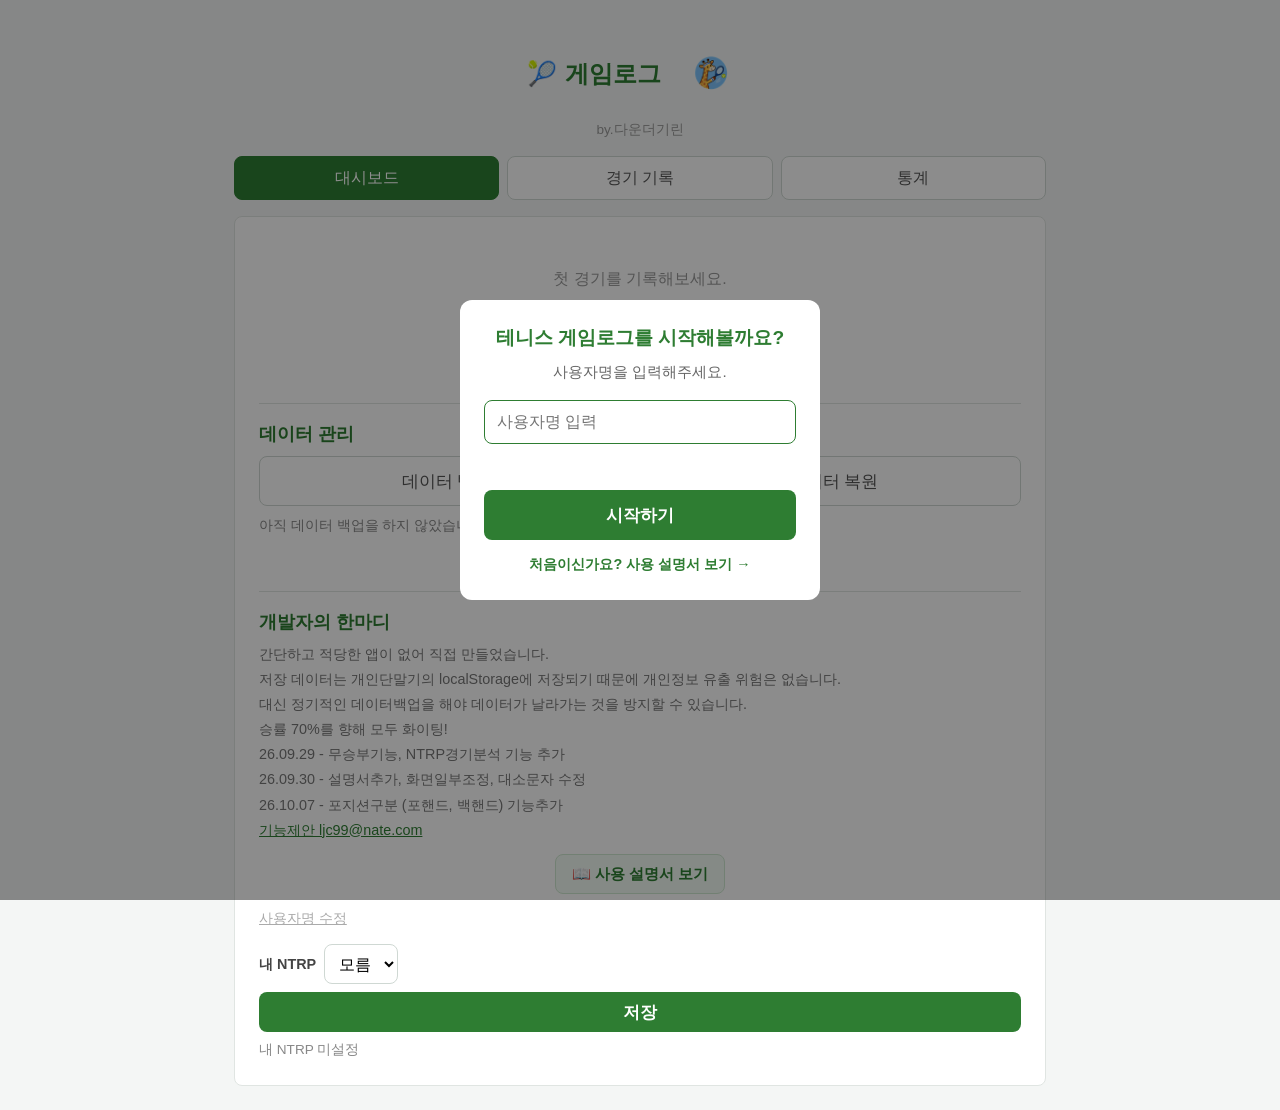
==== commit 2b930406: "내포지션 선택기능 추가" ====
--- a/index.html
+++ b/index.html
@@ -85,6 +85,7 @@
           <p>승률 70%를 향해 모두 화이팅!</p>
           <p>26.09.29 - 무승부기능, NTRP경기분석 기능 추가</p>
           <p>26.09.30 - 설명서추가, 화면일부조정, 대소문자 수정</p>
+          <p>26.10.07 - 포지션구분 (포핸드, 백핸드) 기능추가</p>
           <p><a href="mailto:ljc99@nate.com">기능제안 ljc99@nate.com</a></p>
         </section>
 
@@ -162,6 +163,8 @@
             <input type="text" id="input-partner" name="partner" list="partner-list" placeholder="예: 홍길동" />
             <span id="ntrp-partner" class="ntrp-hint"></span>
             <datalist id="partner-list"></datalist>
+            <!-- 파트너/상대 3명을 순환시켜 자동 입력 (같은 날 파트너 교체용) -->
+            <button type="button" id="rotate-partners-button" class="rotate-button">🔄 파트너 변경</button>
           </div>
 
           <!-- 상대 선수 1 (자동완성) -->
@@ -200,6 +203,17 @@
             <input type="hidden" id="input-result" name="result" value="" />
           </div>
 
+          <!-- 내 포지션: 포핸드 코트 / 백핸드 코트 (선택) -->
+          <div class="field">
+            <label>내 포지션 (선택)</label>
+            <div class="court-buttons">
+              <button type="button" class="court-button" data-court="FH">포핸드 코트</button>
+              <button type="button" class="court-button" data-court="BH">백핸드 코트</button>
+            </div>
+            <!-- 선택된 포지션(FH/BH)을 담아 두는 숨은 입력칸 -->
+            <input type="hidden" id="input-court" name="myCourt" value="" />
+          </div>
+
           <!-- 경기 시간 (자유 입력) -->
           <div class="field">
             <label for="input-duration">경기 시간</label>
@@ -288,6 +302,10 @@
         <h2 class="section-title">구장별 통계</h2>
         <div id="stats-venue"></div>
 
+        <!-- 내 포지션별 통계 -->
+        <h2 class="section-title">내 포지션별 통계</h2>
+        <div id="stats-court"></div>
+
       </section>
 
     </main>
--- a/style.css
+++ b/style.css
@@ -1124,3 +1124,50 @@
 }
 
 .guide-link-section a:hover { background-color: #e6f4e7; }
+
+/* 파트너 변경(3자리 회전) 버튼 */
+.rotate-button {
+  margin-top: 8px;
+  min-height: 40px;
+  padding: 8px 14px;
+  border: 1px solid #cfd8d3;
+  border-radius: 8px;
+  background-color: #f5f8f6;
+  color: #2e7d32;
+  font-size: 0.9rem;
+  font-family: inherit;
+  font-weight: 600;
+  cursor: pointer;
+}
+
+.rotate-button:hover {
+  background-color: #e8f0ea;
+}
+
+/* 내 포지션 선택 버튼 (포핸드 코트 / 백핸드 코트) */
+.court-buttons {
+  display: flex;
+  gap: 10px;
+}
+
+.court-button {
+  flex: 1;
+  min-height: 48px;
+  border: 2px solid #cfd8d3;
+  border-radius: 8px;
+  background-color: #fff;
+  color: #666;
+  font-size: 1rem;
+  font-family: inherit;
+  font-weight: 600;
+  cursor: pointer;
+}
+
+.court-button.is-selected {
+  background-color: #2e7d32;
+  border-color: #2e7d32;
+  color: #fff;
+}
+
+.court-button:hover { border-color: #9e9e9e; }
+.court-button.is-selected:hover { border-color: #2e7d32; }
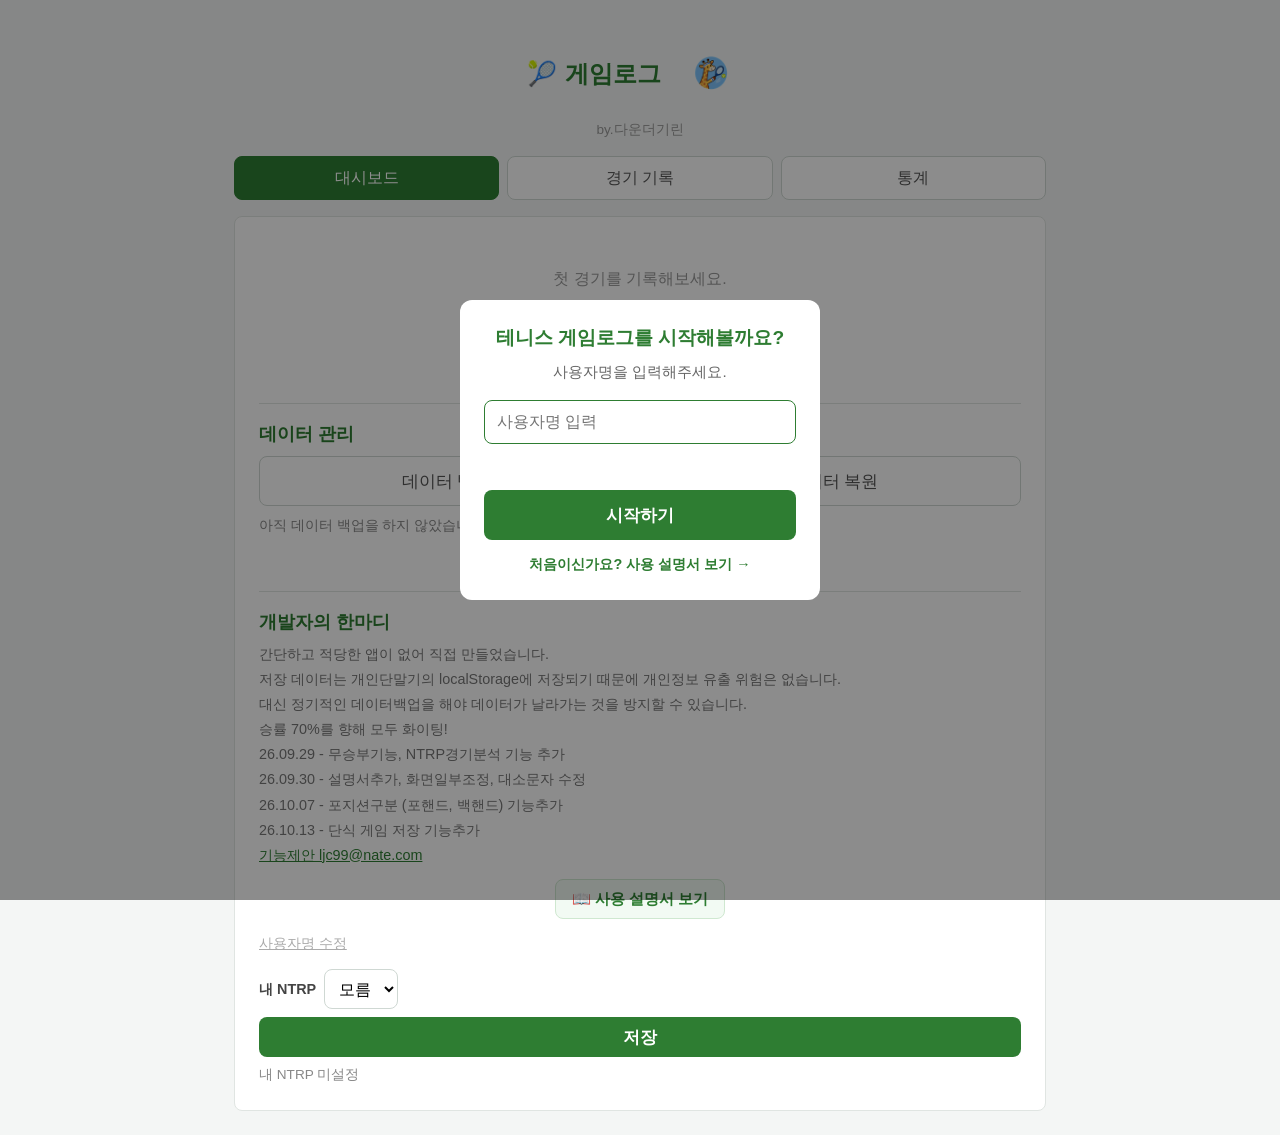
==== commit 3528750e: "단식기능추가" ====
--- a/index.html
+++ b/index.html
@@ -86,6 +86,7 @@
           <p>26.09.29 - 무승부기능, NTRP경기분석 기능 추가</p>
           <p>26.09.30 - 설명서추가, 화면일부조정, 대소문자 수정</p>
           <p>26.10.07 - 포지션구분 (포핸드, 백핸드) 기능추가</p>
+          <p>26.10.13 - 단식 게임 저장 기능추가</p>
           <p><a href="mailto:ljc99@nate.com">기능제안 ljc99@nate.com</a></p>
         </section>
 
@@ -137,10 +138,15 @@
             <input type="date" id="input-date" name="date" required />
           </div>
 
-          <!-- 경기 형태: 복식 고정 표시 (선택 불가) -->
-          <div class="field">
-            <label>경기 형태</label>
-            <div class="fixed-value">복식 (고정)</div>
+          <!-- 경기 형태: 복식 / 단식 선택 -->
+          <div class="field">
+            <label>경기 형태 <span class="required-mark">*</span></label>
+            <div class="type-buttons">
+              <button type="button" class="type-button is-selected" data-type="doubles">복식</button>
+              <button type="button" class="type-button" data-type="singles">단식</button>
+            </div>
+            <!-- 선택된 형태(doubles/singles)를 담아 두는 숨은 입력칸 -->
+            <input type="hidden" id="input-type" name="type" value="doubles" />
           </div>
 
           <!-- 구장 (자동완성, 선택 입력) -->
@@ -157,8 +163,8 @@
             <span id="ntrp-me" class="ntrp-hint"></span>
           </div>
 
-          <!-- 내 파트너 (자동완성) -->
-          <div class="field">
+          <!-- 내 파트너 (자동완성) — 단식에서는 숨김 -->
+          <div class="field" id="field-partner">
             <label for="input-partner">내 파트너</label>
             <input type="text" id="input-partner" name="partner" list="partner-list" placeholder="예: 홍길동" />
             <span id="ntrp-partner" class="ntrp-hint"></span>
@@ -169,13 +175,13 @@
 
           <!-- 상대 선수 1 (자동완성) -->
           <div class="field">
-            <label for="input-opponent1">상대 선수 1</label>
+            <label for="input-opponent1" id="label-opponent1">상대 선수 1</label>
             <input type="text" id="input-opponent1" name="opponent1" list="opponent-list" placeholder="예: 김철수" />
             <span id="ntrp-opponent1" class="ntrp-hint"></span>
           </div>
 
-          <!-- 상대 선수 2 (자동완성) -->
-          <div class="field">
+          <!-- 상대 선수 2 (자동완성) — 단식에서는 숨김 -->
+          <div class="field" id="field-opponent2">
             <label for="input-opponent2">상대 선수 2</label>
             <input type="text" id="input-opponent2" name="opponent2" list="opponent-list" placeholder="예: 이영희" />
             <span id="ntrp-opponent2" class="ntrp-hint"></span>
@@ -203,8 +209,8 @@
             <input type="hidden" id="input-result" name="result" value="" />
           </div>
 
-          <!-- 내 포지션: 포핸드 코트 / 백핸드 코트 (선택) -->
-          <div class="field">
+          <!-- 내 포지션: 포핸드 코트 / 백핸드 코트 (선택) — 단식에서는 숨김 -->
+          <div class="field" id="field-court">
             <label>내 포지션 (선택)</label>
             <div class="court-buttons">
               <button type="button" class="court-button" data-court="FH">포핸드 코트</button>
@@ -234,6 +240,12 @@
 
           <!-- 저장 결과 안내 메시지 (성공/오류) -->
           <p id="form-message" class="form-message" role="status"></p>
+
+          <!-- 백업 유도 배너 (오늘 경기가 일정 수 쌓이면 노출, 기본 숨김) -->
+          <div id="backup-prompt" class="backup-prompt" hidden>
+            <span id="backup-prompt-text" class="backup-prompt-text"></span>
+            <button type="button" id="backup-prompt-button" class="save-button">지금 백업</button>
+          </div>
         </form>
 
         <!-- 경기 목록 (Task 7: 조회 + 최근 우선 정렬) -->
@@ -278,6 +290,10 @@
         <h2 class="section-title">전체 통계</h2>
         <div id="stats-overall"></div>
 
+        <!-- 경기 형태별 통계 (복식 / 단식) -->
+        <h2 class="section-title">경기 형태별 통계</h2>
+        <div id="stats-type"></div>
+
         <!-- NTRP 전력별 경기 분석 -->
         <h2 class="section-title">NTRP 전력별 경기 분석</h2>
         <div id="stats-ntrp"></div>
--- a/style.css
+++ b/style.css
@@ -1171,3 +1171,80 @@
 
 .court-button:hover { border-color: #9e9e9e; }
 .court-button.is-selected:hover { border-color: #2e7d32; }
+
+/* 백업 유도 배너 (오늘 경기가 일정 수 쌓이면 저장 후 노출) */
+.backup-prompt {
+  margin-top: 12px;
+  padding: 12px 14px;
+  border: 1px solid #ffe0a3;
+  border-radius: 8px;
+  background-color: #fff8ec;
+  display: flex;
+  align-items: center;
+  flex-wrap: wrap;
+  gap: 10px;
+}
+
+.backup-prompt-text {
+  flex: 1 1 auto;
+  min-width: 160px;
+  font-size: 0.92rem;
+  color: #8a5a00;
+  font-weight: 600;
+  word-break: keep-all;
+}
+
+/* 배너 안의 백업 버튼은 전체폭을 차지하지 않도록 */
+.backup-prompt .save-button {
+  width: auto;
+  flex: 0 0 auto;
+  min-height: 40px;
+  padding: 8px 16px;
+}
+
+/* 경기 형태 선택 버튼 (복식 / 단식) */
+.type-buttons {
+  display: flex;
+  gap: 10px;
+}
+
+.type-button {
+  flex: 1;
+  min-height: 48px;
+  border: 2px solid #cfd8d3;
+  border-radius: 8px;
+  background-color: #fff;
+  color: #666;
+  font-size: 1rem;
+  font-family: inherit;
+  font-weight: 600;
+  cursor: pointer;
+}
+
+.type-button.is-selected {
+  background-color: #2e7d32;
+  border-color: #2e7d32;
+  color: #fff;
+}
+
+.type-button:hover { border-color: #9e9e9e; }
+.type-button.is-selected:hover { border-color: #2e7d32; }
+
+/* 경기 목록 카드의 형태 배지 (단식/복식) */
+.match-type-badge {
+  display: inline-block;
+  padding: 2px 8px;
+  border-radius: 10px;
+  font-size: 0.78rem;
+  font-weight: 700;
+}
+
+.match-type-badge.is-doubles {
+  background-color: #e8f0fe;
+  color: #1a56c4;
+}
+
+.match-type-badge.is-singles {
+  background-color: #fdeef2;
+  color: #c2185b;
+}
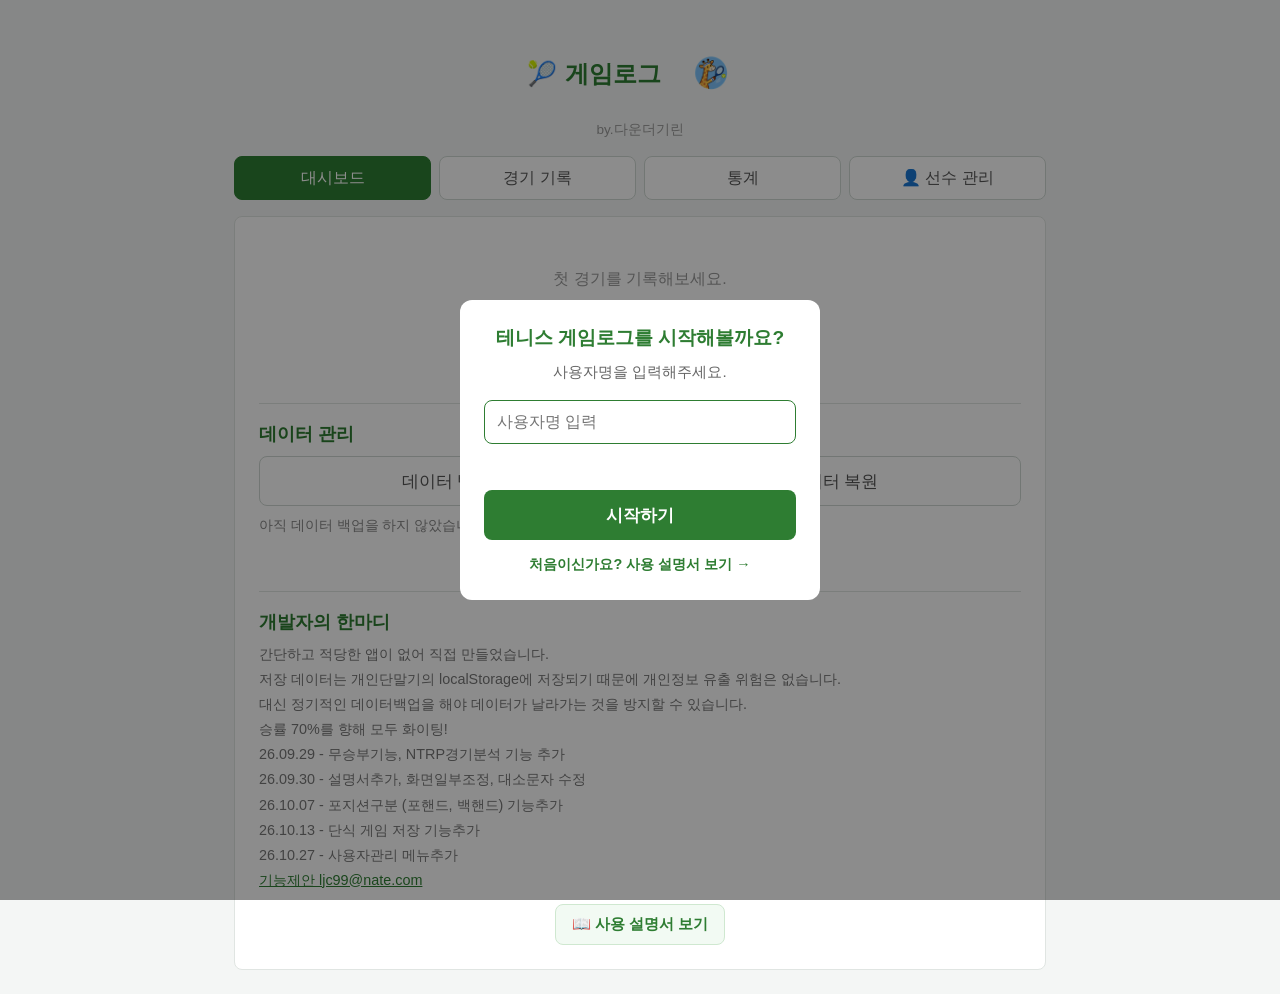
==== commit 9c953697: "사용자관리 메뉴 추가" ====
--- a/index.html
+++ b/index.html
@@ -35,6 +35,7 @@
       <button class="tab-button is-active" data-tab="dashboard">대시보드</button>
       <button class="tab-button" data-tab="records">경기 기록</button>
       <button class="tab-button" data-tab="stats">통계</button>
+      <button class="tab-button" data-tab="manage">👤 선수 관리</button>
     </nav>
 
     <!-- 탭별 내용 영역 (지금은 빈 골격만; 실제 내용은 이후 Task에서 채움) -->
@@ -87,39 +88,13 @@
           <p>26.09.30 - 설명서추가, 화면일부조정, 대소문자 수정</p>
           <p>26.10.07 - 포지션구분 (포핸드, 백핸드) 기능추가</p>
           <p>26.10.13 - 단식 게임 저장 기능추가</p>
+          <p>26.10.27 - 사용자관리 메뉴추가</p>
           <p><a href="mailto:ljc99@nate.com">기능제안 ljc99@nate.com</a></p>
         </section>
 
         <!-- 사용 설명서 링크 -->
         <section class="guide-link-section">
           <a href="guide.html" target="_blank" rel="noopener">📖 사용 설명서 보기</a>
-        </section>
-
-        <!-- 사용자명 수정 (작게 노출) -->
-        <section class="username-edit">
-          <button type="button" id="username-edit-button" class="text-button">사용자명 수정</button>
-
-          <!-- 수정 폼 (기본 숨김) -->
-          <div id="username-edit-form" class="username-edit-form" hidden>
-            <p class="username-current">현재 사용자명: <span id="username-current-value"></span></p>
-            <label for="username-edit-input">새 사용자명</label>
-            <input type="text" id="username-edit-input" class="overlay-input" maxlength="20" />
-            <p id="username-edit-message" class="form-message is-error"></p>
-            <div class="username-edit-actions">
-              <button type="button" id="username-save-button" class="save-button">저장</button>
-              <button type="button" id="username-cancel-button" class="cancel-button">취소</button>
-            </div>
-          </div>
-
-          <!-- 내 NTRP 설정 -->
-          <div class="my-ntrp-setting">
-            <label for="my-ntrp-input">내 NTRP</label>
-            <select id="my-ntrp-input">
-              <option value="">모름</option>
-            </select>
-            <button type="button" id="my-ntrp-save-button" class="save-button">저장</button>
-            <span id="my-ntrp-current" class="ntrp-hint"></span>
-          </div>
         </section>
 
       </section>
@@ -254,15 +229,97 @@
           <div id="match-list"></div>
         </section>
 
+      </section>
+
+      <!-- 탭 3: 통계 (Task 12) -->
+      <section class="tab-panel" id="stats">
+
+        <!-- 전체 통계 요약 카드 -->
+        <h2 class="section-title">전체 통계</h2>
+        <div id="stats-overall"></div>
+
+        <!-- 경기 형태별 통계 (복식 / 단식) -->
+        <h2 class="section-title">경기 형태별 통계</h2>
+        <div id="stats-type"></div>
+
+        <!-- NTRP 전력별 경기 분석 -->
+        <h2 class="section-title">NTRP 전력별 경기 분석</h2>
+        <div id="stats-ntrp"></div>
+
+        <!-- 전력 열세 / 우세 경기 분석 (업셋) -->
+        <h2 class="section-title">전력 열세 경기 분석</h2>
+        <div id="stats-ntrp-upset"></div>
+
+        <!-- 월별 통계 -->
+        <h2 class="section-title">월별 통계</h2>
+        <div id="stats-monthly"></div>
+
+        <!-- 파트너별 통계 -->
+        <h2 class="section-title">파트너별 통계</h2>
+        <div id="stats-partner"></div>
+
+        <!-- 상대별 통계 -->
+        <h2 class="section-title">상대별 통계</h2>
+        <div id="stats-opponent"></div>
+
+        <!-- 구장별 통계 -->
+        <h2 class="section-title">구장별 통계</h2>
+        <div id="stats-venue"></div>
+
+        <!-- 내 포지션별 통계 -->
+        <h2 class="section-title">내 포지션별 통계</h2>
+        <div id="stats-court"></div>
+
+      </section>
+
+      <!-- 탭 4: 선수 관리 (사용자 본인 설정 + 상대방 명단 관리) -->
+      <section class="tab-panel" id="manage">
+
+        <!-- 소제목: 내 정보 -->
+        <h2 class="section-title manage-group-title">내 정보</h2>
+
+        <!-- 사용자명 수정 -->
+        <section class="username-edit">
+          <button type="button" id="username-edit-button" class="text-button">사용자명 수정</button>
+
+          <!-- 수정 폼 (기본 숨김) -->
+          <div id="username-edit-form" class="username-edit-form" hidden>
+            <p class="username-current">현재 사용자명: <span id="username-current-value"></span></p>
+            <label for="username-edit-input">새 사용자명</label>
+            <input type="text" id="username-edit-input" class="overlay-input" maxlength="20" />
+            <p id="username-edit-message" class="form-message is-error"></p>
+            <div class="username-edit-actions">
+              <button type="button" id="username-save-button" class="save-button">저장</button>
+              <button type="button" id="username-cancel-button" class="cancel-button">취소</button>
+            </div>
+          </div>
+
+          <!-- 내 NTRP 설정 -->
+          <div class="my-ntrp-setting">
+            <label for="my-ntrp-input">내 NTRP</label>
+            <select id="my-ntrp-input">
+              <option value="">모름</option>
+            </select>
+            <button type="button" id="my-ntrp-save-button" class="save-button">저장</button>
+            <span id="my-ntrp-current" class="ntrp-hint"></span>
+          </div>
+          <!-- 저장 확인 메시지 (저장 시 잠깐 표시) -->
+          <p id="my-ntrp-message" class="form-message" role="status" aria-live="polite"></p>
+        </section>
+
+        <!-- 소제목: 상대방 명단 -->
+        <h2 class="section-title manage-group-title">상대방 명단</h2>
+
         <!-- 상대방 관리 (Master + NTRP) -->
         <section class="opponent-master-section">
-          <h2 class="section-title">상대방 관리</h2>
 
           <!-- 등록/수정 폼 -->
           <div class="master-form">
             <div class="field">
               <label for="master-name-input">상대방 이름</label>
               <input type="text" id="master-name-input" placeholder="예: 김철수" />
+              <!-- 입력 중 실시간 중복 안내 (신규 추가 모드에서만 표시) -->
+              <p id="master-name-dup-hint" class="master-dup-hint" role="status" aria-live="polite" hidden></p>
             </div>
             <div class="field">
               <label for="master-ntrp-input">NTRP</label>
@@ -277,50 +334,15 @@
             </div>
           </div>
 
+          <!-- 이름 검색/필터 -->
+          <div class="field master-search-field">
+            <label for="master-search-input">이름 검색</label>
+            <input type="text" id="master-search-input" placeholder="상대방 이름으로 검색" autocomplete="off" />
+          </div>
+
           <!-- 목록 -->
           <div id="master-list"></div>
         </section>
-
-      </section>
-
-      <!-- 탭 3: 통계 (Task 12) -->
-      <section class="tab-panel" id="stats">
-
-        <!-- 전체 통계 요약 카드 -->
-        <h2 class="section-title">전체 통계</h2>
-        <div id="stats-overall"></div>
-
-        <!-- 경기 형태별 통계 (복식 / 단식) -->
-        <h2 class="section-title">경기 형태별 통계</h2>
-        <div id="stats-type"></div>
-
-        <!-- NTRP 전력별 경기 분석 -->
-        <h2 class="section-title">NTRP 전력별 경기 분석</h2>
-        <div id="stats-ntrp"></div>
-
-        <!-- 전력 열세 / 우세 경기 분석 (업셋) -->
-        <h2 class="section-title">전력 열세 경기 분석</h2>
-        <div id="stats-ntrp-upset"></div>
-
-        <!-- 월별 통계 -->
-        <h2 class="section-title">월별 통계</h2>
-        <div id="stats-monthly"></div>
-
-        <!-- 파트너별 통계 -->
-        <h2 class="section-title">파트너별 통계</h2>
-        <div id="stats-partner"></div>
-
-        <!-- 상대별 통계 -->
-        <h2 class="section-title">상대별 통계</h2>
-        <div id="stats-opponent"></div>
-
-        <!-- 구장별 통계 -->
-        <h2 class="section-title">구장별 통계</h2>
-        <div id="stats-venue"></div>
-
-        <!-- 내 포지션별 통계 -->
-        <h2 class="section-title">내 포지션별 통계</h2>
-        <div id="stats-court"></div>
 
       </section>
 
--- a/style.css
+++ b/style.css
@@ -62,14 +62,16 @@
 }
 
 .tab-button {
-  flex: 1; /* 3개 버튼이 가로 폭을 균등하게 나눠 가짐 */
+  flex: 1; /* 4개 버튼이 가로 폭을 균등하게 나눠 가짐 */
   min-height: 44px; /* 터치하기 충분한 크기 (설계 §5) */
+  padding: 0 4px;
   border: 1px solid #cfd8d3;
   background-color: #ffffff;
   color: #555;
   font-size: 1rem;
   border-radius: 8px;
   cursor: pointer;
+  white-space: nowrap; /* 탭 라벨이 줄바꿈되지 않도록 */
 }
 
 /* 현재 선택된 탭 버튼 강조 */
@@ -692,9 +694,13 @@
   .app-title {
     font-size: 1.3rem;
   }
-  /* 탭 글자가 줄바꿈되지 않도록 약간 축소 */
+  /* 탭 글자가 줄바꿈되지 않도록 약간 축소 (탭 4개 기준) */
+  .tab-bar {
+    gap: 5px;
+  }
   .tab-button {
-    font-size: 0.9rem;
+    font-size: 0.78rem;
+    padding: 0 2px;
   }
 }
 
@@ -1248,3 +1254,62 @@
   background-color: #fdeef2;
   color: #c2185b;
 }
+
+/* ============================================================
+   선수 관리 탭 (내 정보 + 상대방 명단)
+   ============================================================ */
+
+/* 관리 탭 안의 소제목(내 정보 / 상대방 명단) 그룹 구분 */
+.manage-group-title {
+  margin-top: 8px;
+  padding-bottom: 6px;
+  border-bottom: 2px solid #e6f0e7;
+}
+
+/* 두 번째 소제목(상대방 명단)은 내 정보 블록과 간격을 더 둔다 */
+.manage-group-title + .opponent-master-section,
+.username-edit + .manage-group-title {
+  margin-top: 20px;
+}
+
+/* 관리 탭에서는 사용자명 수정 블록의 상단 여백을 소제목 기준으로 정리 */
+#manage .username-edit {
+  margin-top: 4px;
+}
+
+/* 상대방 이름 검색/필터 입력칸 */
+.master-search-field {
+  margin-top: 14px;
+  margin-bottom: 6px;
+}
+
+.master-search-field input {
+  width: 100%;
+  min-height: 40px;
+  padding: 8px 10px;
+  border: 1px solid #cfd8d3;
+  border-radius: 8px;
+  font-size: 1rem;
+  font-family: inherit;
+  box-sizing: border-box;
+}
+
+/* 내 NTRP 저장 확인 토스트: 기본은 여백 최소화, 표시될 때만 간격 */
+#my-ntrp-message {
+  margin-top: 6px;
+  min-height: 0;
+  transition: opacity 0.15s ease;
+}
+
+#my-ntrp-message:empty {
+  margin-top: 0;
+}
+
+/* 상대방 이름 실시간 중복 안내 (입력 중 표시) */
+.master-dup-hint {
+  margin-top: 6px;
+  font-size: 0.88rem;
+  font-weight: 600;
+  color: #c62828; /* 경고: 빨강 계열 */
+  word-break: keep-all;
+}
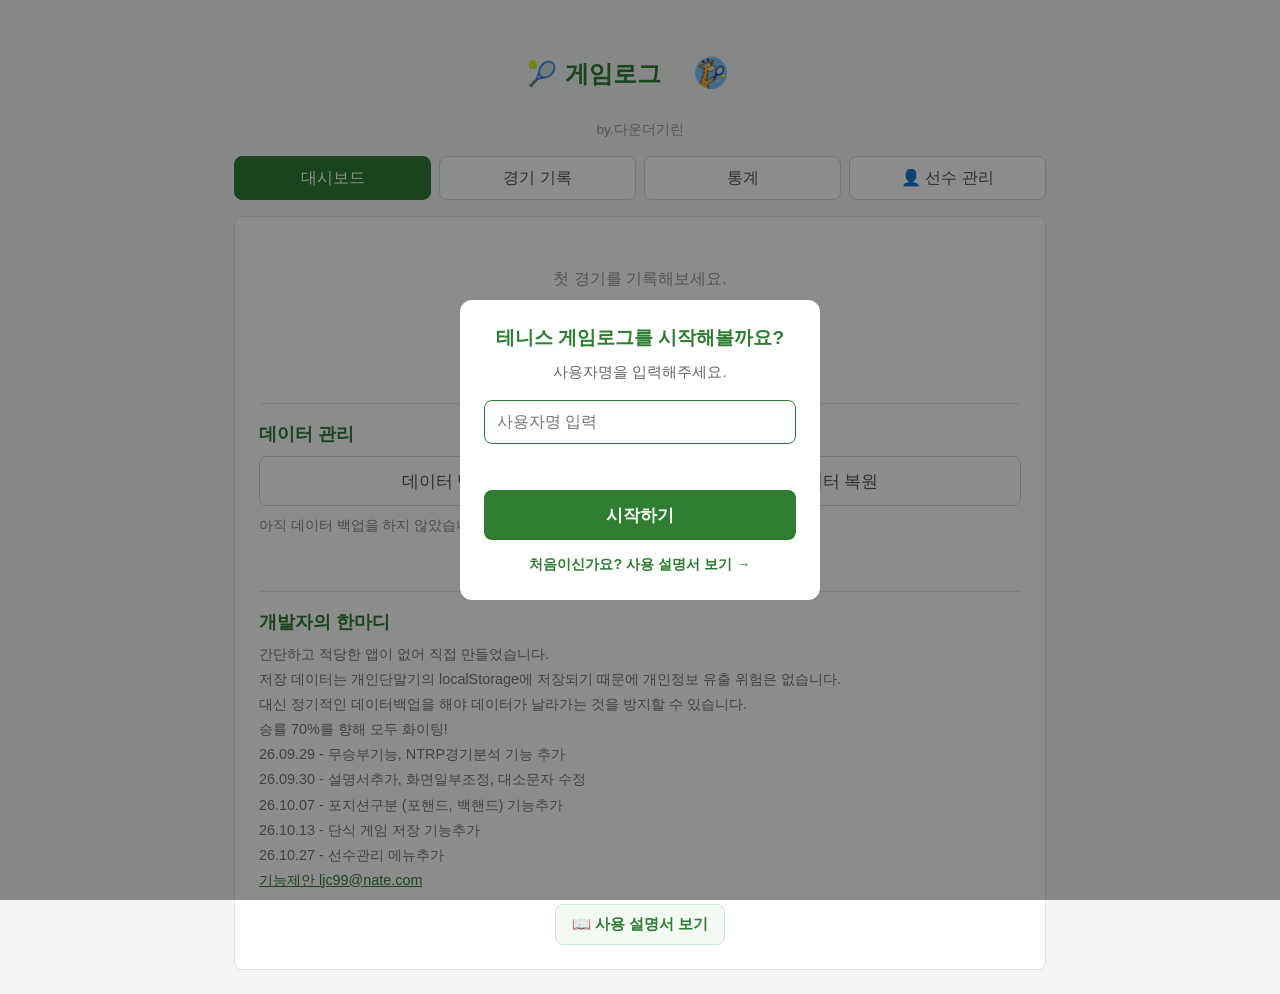
==== commit 63c1f1fd: "guide.html 수정" ====
--- a/index.html
+++ b/index.html
@@ -88,7 +88,7 @@
           <p>26.09.30 - 설명서추가, 화면일부조정, 대소문자 수정</p>
           <p>26.10.07 - 포지션구분 (포핸드, 백핸드) 기능추가</p>
           <p>26.10.13 - 단식 게임 저장 기능추가</p>
-          <p>26.10.27 - 사용자관리 메뉴추가</p>
+          <p>26.10.27 - 선수관리 메뉴추가</p>
           <p><a href="mailto:ljc99@nate.com">기능제안 ljc99@nate.com</a></p>
         </section>
 
